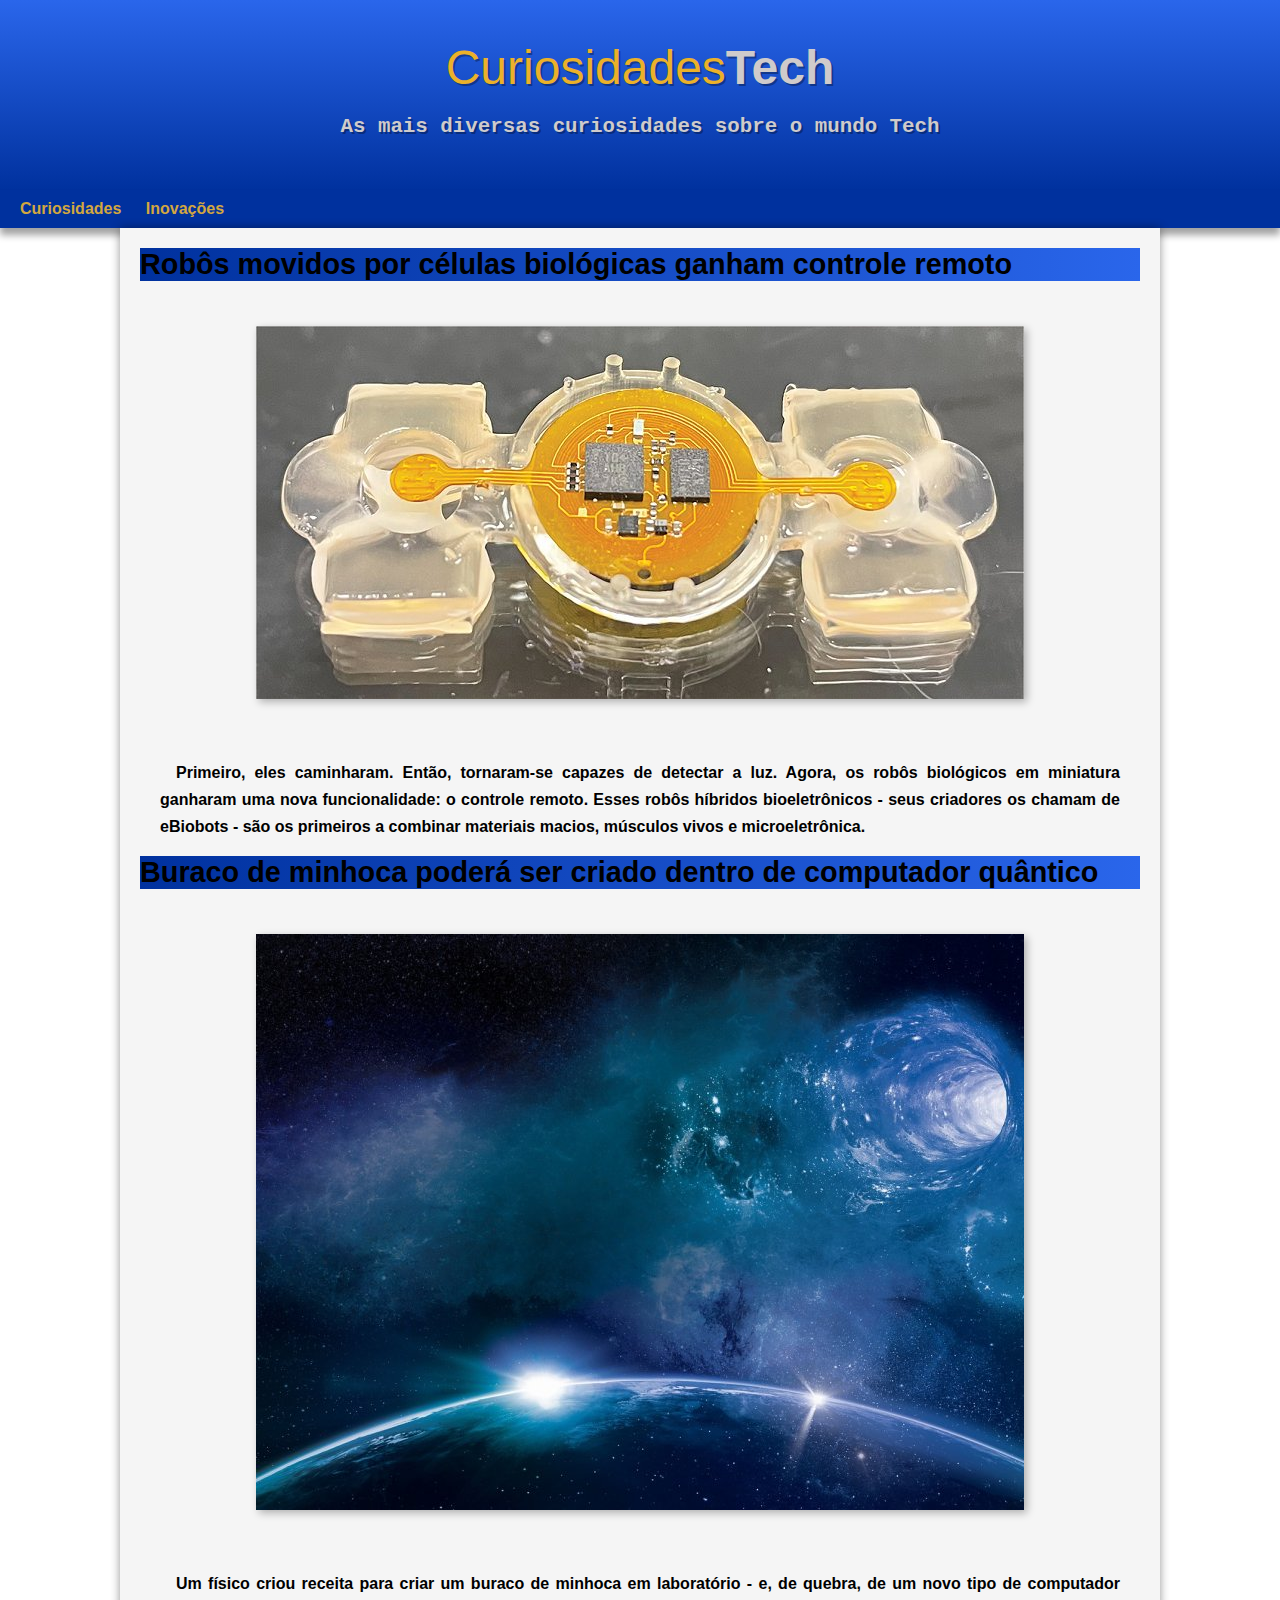
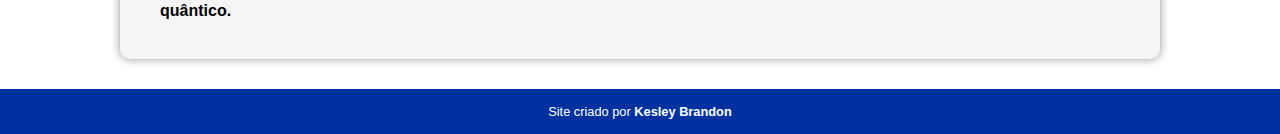
==== html/inovacoes.html @ 329b3036 "Inserção de diversas páginas" ====
<!DOCTYPE html>
<html lang="pt-br">
<head>
    <meta charset="UTF-8">
    <meta http-equiv="X-UA-Compatible" content="IE=edge">
    <meta name="viewport" content="width=device-width, initial-scale=1.0">
    <title>Inovações</title>
    <link rel="stylesheet" href="../estilos/inovacoes.css">
</head>
<body>
    <header>
        <div class="titulo-header">
            <h1 class="part-1">Curiosidades</h1><h1 class="part-2">Tech</h1>
        </div>
        <p class="parag-header">As mais diversas curiosidades sobre o mundo Tech</p>
    </header>
    <nav>
        <a href="../index.html">Curiosidades</a>
        <a href="inovacoes.html">Inovações</a>
    </nav>
    <main>
        <article>
            <section>
                <h1>
                    <a href="../inovacoes/robos_celulas.html">
                        Robôs movidos por células biológicas ganham controle remoto
                    </a>
                </h1>
                <picture class="image">
                    <source media="(max-width: 539px)" srcset="../imagens/robos_celulas_pq.jpg">
                    <img src="../imagens/robos_celulas.jpg" alt="Robôs movidos a células">
                </picture>
                <p>
                    Primeiro, eles caminharam. Então, tornaram-se capazes de detectar a luz. Agora, os robôs biológicos em miniatura ganharam uma nova funcionalidade: o controle remoto.
                    Esses robôs híbridos bioeletrônicos - seus criadores os chamam de eBiobots - são os primeiros a combinar materiais macios, músculos vivos e microeletrônica.
                </p>
            </section>
        </article>
        <article>
            <section>
                <h1>
                    <a href="">
                        Buraco de minhoca poderá ser criado dentro de computador quântico
                    </a>
                </h1>
                <picture class="image">
                    <source media="(max-width: 539px)" srcset="../imagens/buraco_de_minhoca_pq.jpg">
                    <img src="../imagens/buraco_de_minhoca.jpg" alt="">
                </picture>
                <p>
                    Um físico criou receita para criar um buraco de minhoca em laboratório - e, de quebra, de um novo tipo de computador quântico.
                </p>
            </section>
        </article>
    </main>
    <footer>
        <p>
            Site criado por <a href="https://github.com/Kesley-Brandon-Developer">Kesley Brandon</a>
        </p>
    </footer>
</body>
</html>
---- estilos/inovacoes.css ----
@charset "UTF-8";

:root {
    --cor0: #2A66EB;
    --cor1: #00319E;
    --cor2: #EBB12A;
    --cor3: #FFC847;
    --cor4: #9E730E;

    --font-padrao: Arial, Verdana, Helvetica, sans-serif;
    --font-destaque: ;
}

* {
    margin: 0px;
    padding: 0px;
}

body {
    font-family: Arial, Helvetica, sans-serif;
}


header {
    background-image: linear-gradient(to bottom, var(--cor0), var(--cor1));
    min-height: 150px;
    text-align: center;
    padding-top: 40px;
}

.titulo-header {
    display: flex;
    justify-content: center;
    font-size: 1.5em;
    padding: 0px 0px 20px 0px;
    text-shadow: 2px 2px 0px rgba(0, 0, 0, 0.315);
}

.part-1 {
    font-weight: lighter;
    color: var(--cor2);
}

.part-2 {
    color: rgb(207, 203, 203);
}

header p {
    font-family: 'Courier New', Courier, monospace;
    font-size: 1.3em;
    font-weight: bold;
    color: rgb(207, 203, 203);
    max-width: 600px;
    padding-right: 10px;
    padding-left: 10px;
    margin: auto;
    padding-bottom: 30px;
    text-shadow: 2px 2px 0px rgba(0, 0, 0, 0.315);
}

nav {
    background-color: var(--cor1);
    padding: 10px;
    box-shadow: 0px 7px 7px rgba(0, 0, 0, 0.363);
}

nav > a {
    color: rgb(211, 167, 64);
    padding: 10px;
    border-radius: 5px;
    text-decoration: none;
    font-weight: bold;
    transition-duration: .5s;
}

nav > a:hover {
    background-color: #FFC847;
    color: #2A66EB;
}

main {
    min-width: 300px;
    max-width: 1000px;
    margin: auto;
    margin-bottom: 30px;
    padding: 20px;
    background-color: whitesmoke;
    box-shadow: 0px 0px 10px rgba(0, 0, 0, 0.418);
    border-bottom-left-radius: 10px;
    border-bottom-right-radius: 10px;
}

main h1 {
    color: #EBB12A;
    background-image: linear-gradient(to right, var(--cor1), var(--cor0));
    font-weight: bolder;
    font-size: 1.8em;

}

main p {
    margin: 15px 0px;
    text-align: justify;
    font-weight: bold;
    text-indent: 1em;
    line-height: 1.7em;
    padding: 0px 20px;
}

.image {
    display: flex;
    justify-content: center;
    padding-top: 45px;
    padding-bottom: 45px;
    
}

img {
    max-width: 100%;
    height: auto;
    box-shadow: 3px 3px 8px rgba(0, 0, 0, 0.281);
}


a {
    color: black;
    text-decoration: none;
}

a:hover {
    text-decoration: underline;
    color: #9E730E;
}

footer {
    background-color: var(--cor1);
    color: white;
    text-align: center;
    font-size: 0.8em;
    padding: 15px;
}

footer a {
    color: white;
    font-weight: bolder;
    text-decoration: none;
}

footer a:hover {
    text-decoration: underline;
    color: var(--cor3);
}
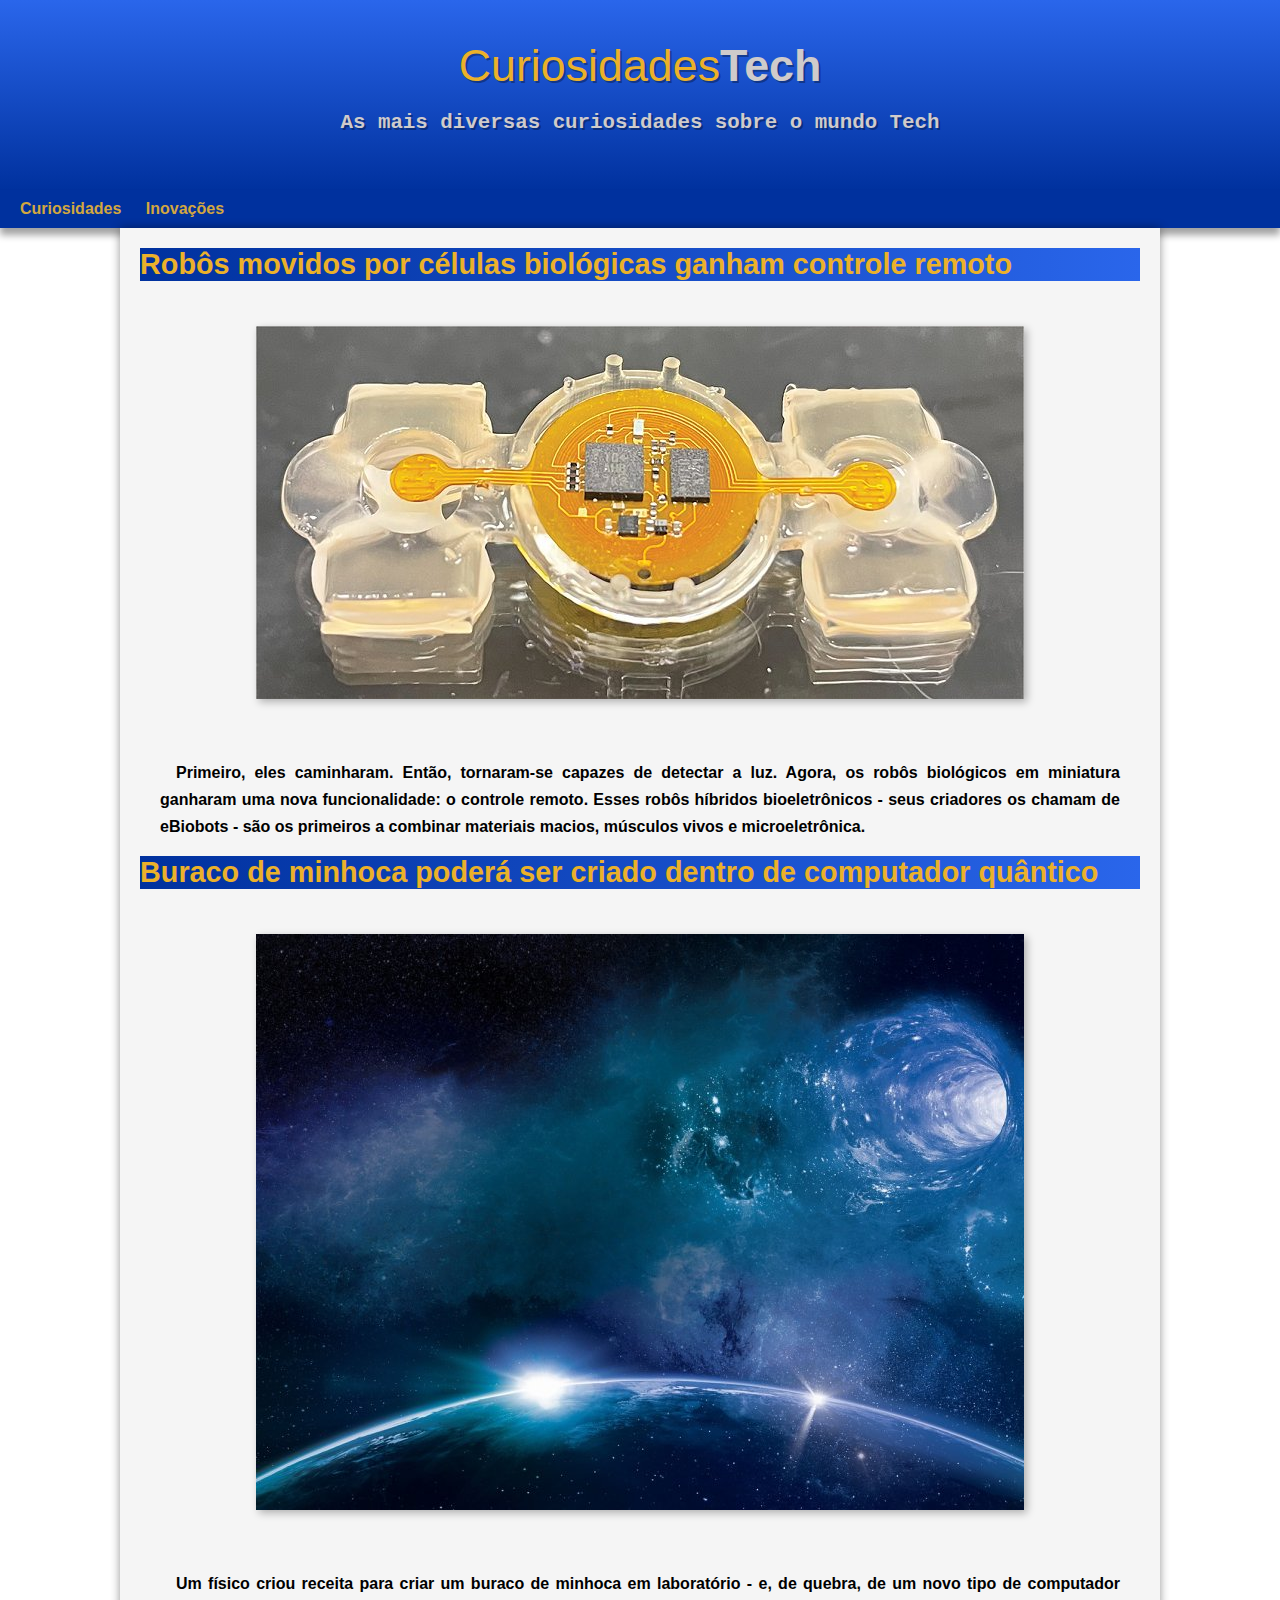
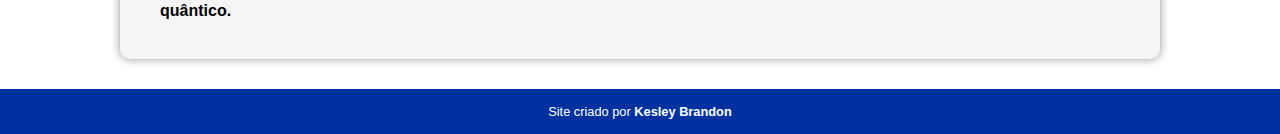
==== commit 698ec71d: "Inserção da página Buracos Negros Quânticos" ====
--- a/html/inovacoes.html
+++ b/html/inovacoes.html
@@ -39,7 +39,7 @@
         <article>
             <section>
                 <h1>
-                    <a href="">
+                    <a href="../inovacoes/buraco_de_minhoca.html">
                         Buraco de minhoca poderá ser criado dentro de computador quântico
                     </a>
                 </h1>
--- a/estilos/inovacoes.css
+++ b/estilos/inovacoes.css
@@ -31,7 +31,7 @@
 .titulo-header {
     display: flex;
     justify-content: center;
-    font-size: 1.5em;
+    font-size: 1.4em;
     padding: 0px 0px 20px 0px;
     text-shadow: 2px 2px 0px rgba(0, 0, 0, 0.315);
 }
@@ -123,7 +123,7 @@
 
 
 a {
-    color: black;
+    color: #EBB12A;
     text-decoration: none;
 }
 
